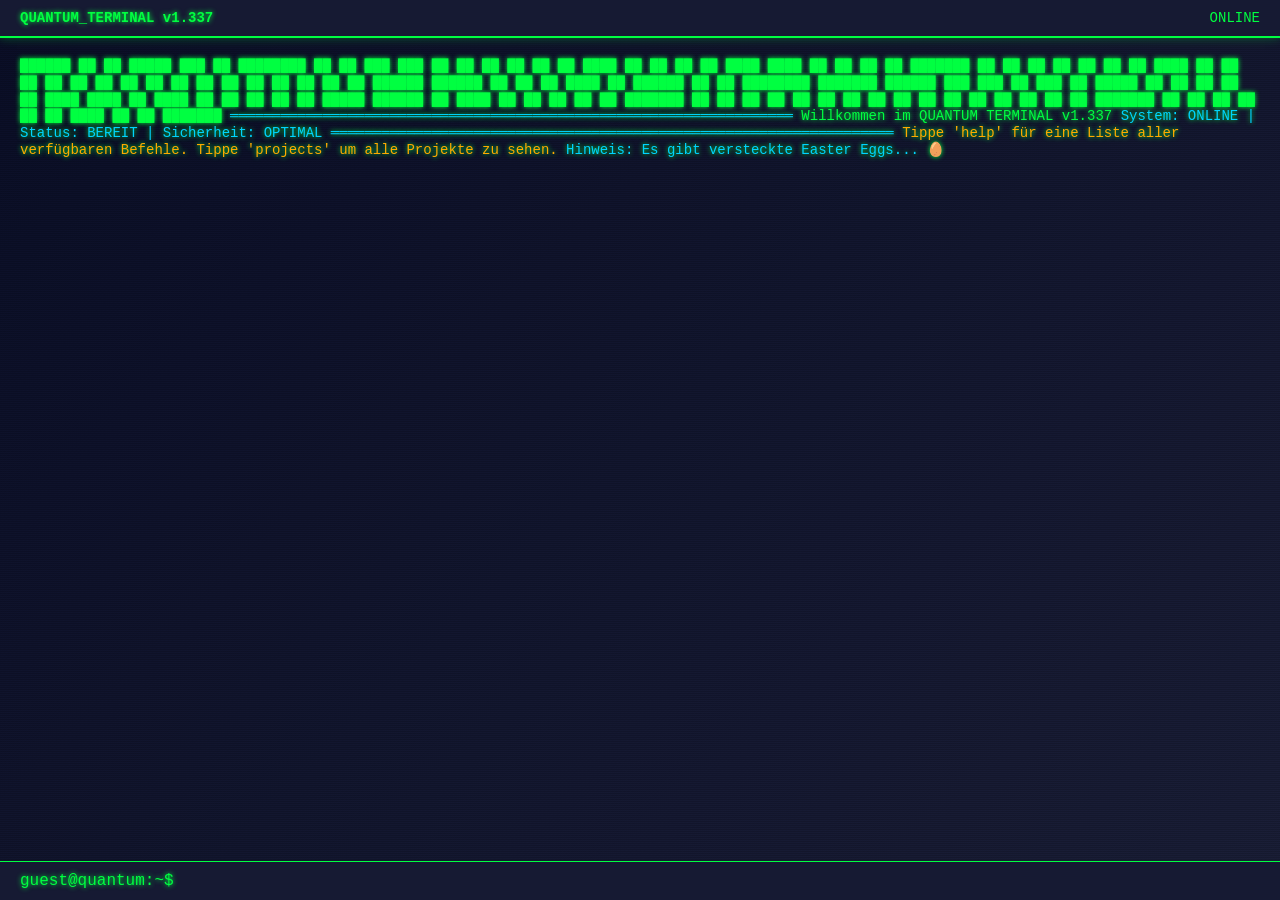
==== index.html @ abb099b8 "Create interactive cyber terminal website with all features Co-authored-by: ProfessorQuantumUniverse" ====
<!DOCTYPE html>
<html lang="de">
<head>
    <meta charset="UTF-8">
    <meta name="viewport" content="width=device-width, initial-scale=1.0">
    <title>QUANTUM_TERMINAL v1.337</title>
    <link rel="stylesheet" href="style.css">
</head>
<body>
    <div id="terminal-container">
        <div id="terminal-header">
            <span class="terminal-title">QUANTUM_TERMINAL v1.337</span>
            <span class="terminal-status">ONLINE</span>
        </div>
        <div id="terminal-output"></div>
        <div id="terminal-input-line">
            <span class="prompt">guest@quantum:~$</span>
            <input type="text" id="terminal-input" autocomplete="off" autofocus>
        </div>
    </div>
    <script src="script.js"></script>
</body>
</html>
---- style.css ----
* {
    margin: 0;
    padding: 0;
    box-sizing: border-box;
}

body {
    background: #0a0e27;
    color: #00ff41;
    font-family: 'Courier New', monospace;
    overflow: hidden;
}

#terminal-container {
    width: 100vw;
    height: 100vh;
    display: flex;
    flex-direction: column;
    background: linear-gradient(135deg, #0a0e27 0%, #1a1e37 100%);
    position: relative;
}

/* Scanline effect */
#terminal-container::before {
    content: '';
    position: absolute;
    top: 0;
    left: 0;
    width: 100%;
    height: 100%;
    background: repeating-linear-gradient(
        0deg,
        rgba(0, 0, 0, 0.15),
        rgba(0, 0, 0, 0.15) 1px,
        transparent 1px,
        transparent 2px
    );
    pointer-events: none;
    z-index: 1;
}

/* CRT flicker effect */
@keyframes flicker {
    0% { opacity: 0.98; }
    5% { opacity: 0.95; }
    10% { opacity: 0.98; }
    15% { opacity: 0.97; }
    20% { opacity: 0.98; }
    100% { opacity: 0.98; }
}

#terminal-container {
    animation: flicker 0.15s infinite;
}

#terminal-header {
    background: #161a33;
    padding: 10px 20px;
    border-bottom: 2px solid #00ff41;
    display: flex;
    justify-content: space-between;
    align-items: center;
    font-size: 14px;
    box-shadow: 0 0 10px rgba(0, 255, 65, 0.3);
    z-index: 2;
}

.terminal-title {
    font-weight: bold;
    text-shadow: 0 0 5px #00ff41;
}

.terminal-status {
    color: #00ff41;
    animation: pulse 2s infinite;
}

@keyframes pulse {
    0%, 100% { opacity: 1; }
    50% { opacity: 0.5; }
}

#terminal-output {
    flex: 1;
    overflow-y: auto;
    padding: 20px;
    font-size: 14px;
    line-height: 1.6;
    z-index: 2;
}

#terminal-output::-webkit-scrollbar {
    width: 8px;
}

#terminal-output::-webkit-scrollbar-track {
    background: #0a0e27;
}

#terminal-output::-webkit-scrollbar-thumb {
    background: #00ff41;
    border-radius: 4px;
}

#terminal-input-line {
    display: flex;
    align-items: center;
    padding: 10px 20px;
    background: #161a33;
    border-top: 1px solid #00ff41;
    z-index: 2;
}

.prompt {
    color: #00ff41;
    margin-right: 10px;
    text-shadow: 0 0 5px #00ff41;
    flex-shrink: 0;
}

#terminal-input {
    flex: 1;
    background: transparent;
    border: none;
    color: #00ff41;
    font-family: 'Courier New', monospace;
    font-size: 14px;
    outline: none;
    caret-color: #00ff41;
}

/* Output styling */
.output-line {
    margin-bottom: 5px;
}

.command-line {
    color: #00ff41;
    margin-bottom: 10px;
}

.command-line .prompt {
    margin-right: 5px;
}

.error {
    color: #ff0051;
    text-shadow: 0 0 5px #ff0051;
}

.success {
    color: #00ff41;
}

.info {
    color: #00d4ff;
}

.warning {
    color: #ffaa00;
}

.highlight {
    color: #ff00ff;
    font-weight: bold;
}

.project-item {
    margin: 10px 0;
    padding: 10px;
    border-left: 3px solid #00ff41;
    background: rgba(0, 255, 65, 0.05);
    cursor: pointer;
    transition: all 0.3s;
}

.project-item:hover {
    background: rgba(0, 255, 65, 0.15);
    border-left-color: #00d4ff;
    transform: translateX(5px);
}

.project-title {
    color: #00ff41;
    font-weight: bold;
    text-shadow: 0 0 3px #00ff41;
}

.project-description {
    color: #00d4ff;
    margin: 5px 0;
    font-size: 12px;
}

.project-category {
    color: #ffaa00;
    font-size: 11px;
}

.ascii-art {
    color: #00ff41;
    line-height: 1.2;
    text-shadow: 0 0 5px #00ff41;
}

/* Category display */
.category-header {
    color: #ff00ff;
    font-size: 16px;
    font-weight: bold;
    margin: 20px 0 10px 0;
    text-shadow: 0 0 5px #ff00ff;
    border-bottom: 1px solid #ff00ff;
    padding-bottom: 5px;
}

/* Command help styling */
.help-command {
    color: #00ff41;
    margin: 5px 0;
}

.help-description {
    color: #00d4ff;
    margin-left: 20px;
    font-size: 12px;
}

/* Glitch effect for special text */
@keyframes glitch {
    0% { text-shadow: 0 0 5px #00ff41; }
    25% { text-shadow: -2px 0 5px #ff0051, 2px 0 5px #00d4ff; }
    50% { text-shadow: 0 0 5px #00ff41; }
    75% { text-shadow: 2px 0 5px #ff0051, -2px 0 5px #00d4ff; }
    100% { text-shadow: 0 0 5px #00ff41; }
}

.glitch {
    animation: glitch 0.3s infinite;
}

/* Easter egg styling */
.easter-egg {
    color: #ff00ff;
    text-shadow: 0 0 10px #ff00ff;
    font-weight: bold;
}

/* Link styling */
a {
    color: #00d4ff;
    text-decoration: none;
    text-shadow: 0 0 3px #00d4ff;
}

a:hover {
    color: #00ff41;
    text-shadow: 0 0 5px #00ff41;
}
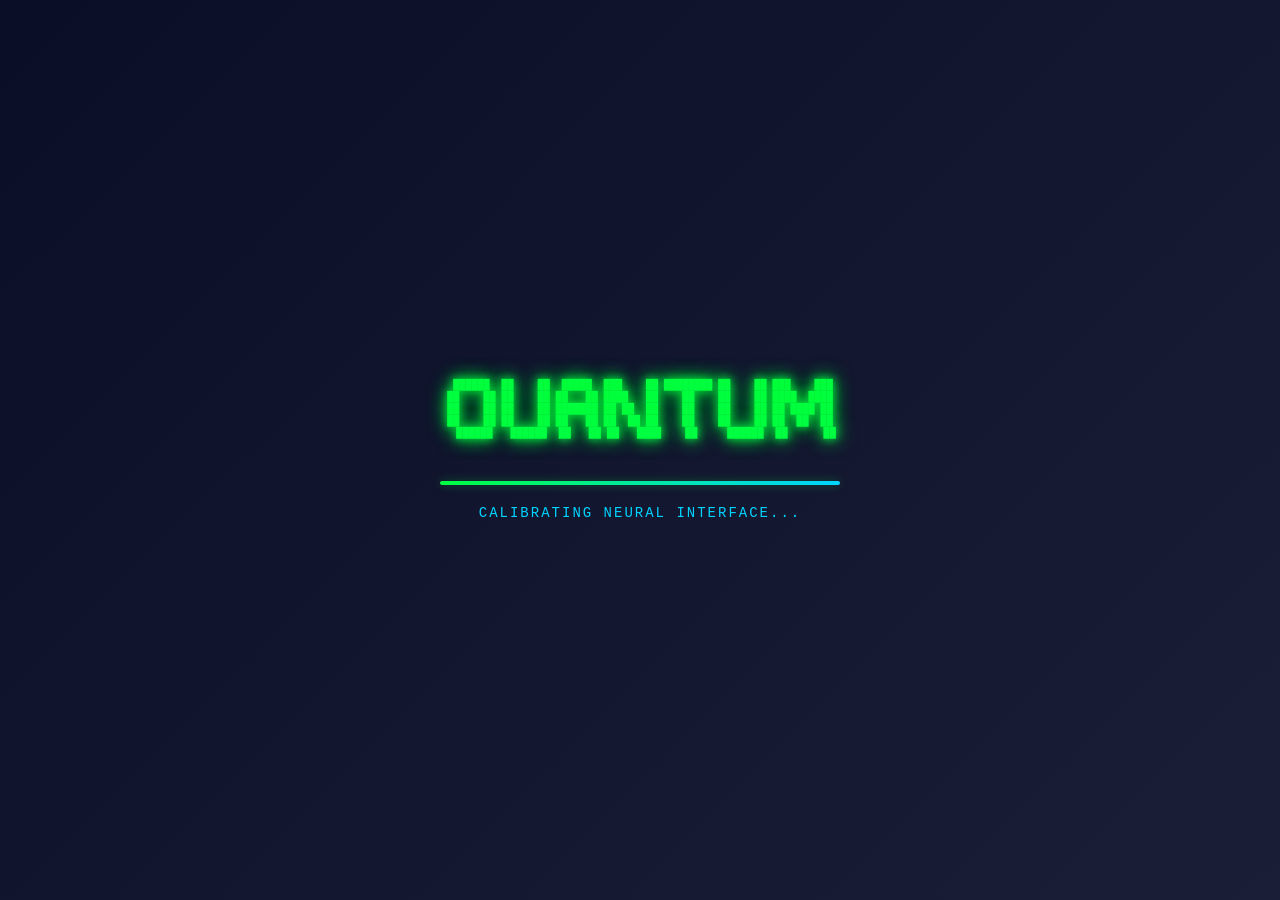
==== commit 4362f0d7: "Add enhanced design, boot sequence, sounds, and JSON-based project management Co-authored-by: Profes" ====
--- a/index.html
+++ b/index.html
@@ -7,6 +7,26 @@
     <link rel="stylesheet" href="style.css">
 </head>
 <body>
+    <!-- Boot Screen -->
+    <div id="boot-screen">
+        <div class="boot-content">
+            <div class="boot-logo">
+                <pre class="boot-ascii">
+  ██████  ██    ██  █████  ███    ██ ████████ ██    ██ ███    ███ 
+ ██    ██ ██    ██ ██   ██ ████   ██    ██    ██    ██ ████  ████ 
+ ██    ██ ██    ██ ███████ ██ ██  ██    ██    ██    ██ ██ ████ ██ 
+ ██    ██ ██    ██ ██   ██ ██  ██ ██    ██    ██    ██ ██  ██  ██ 
+  ██████   ██████  ██   ██ ██   ████    ██     ██████  ██      ██
+                </pre>
+            </div>
+            <div class="boot-progress">
+                <div class="boot-bar"></div>
+            </div>
+            <div id="boot-text" class="boot-text">INITIALIZING SYSTEM...</div>
+        </div>
+    </div>
+
+    <!-- Main Terminal -->
     <div id="terminal-container">
         <div id="terminal-header">
             <span class="terminal-title">QUANTUM_TERMINAL v1.337</span>
--- a/style.css
+++ b/style.css
@@ -9,6 +9,109 @@
     color: #00ff41;
     font-family: 'Courier New', monospace;
     overflow: hidden;
+}
+
+/* Boot Screen Styles */
+#boot-screen {
+    position: fixed;
+    top: 0;
+    left: 0;
+    width: 100vw;
+    height: 100vh;
+    background: linear-gradient(135deg, #0a0e27 0%, #1a1e37 100%);
+    display: flex;
+    align-items: center;
+    justify-content: center;
+    z-index: 9999;
+    animation: scanlinesBoot 8s linear infinite;
+}
+
+#boot-screen.fade-out {
+    animation: fadeOut 0.8s ease-out forwards;
+}
+
+@keyframes fadeOut {
+    to {
+        opacity: 0;
+        visibility: hidden;
+    }
+}
+
+.boot-content {
+    text-align: center;
+    padding: 40px;
+}
+
+.boot-logo {
+    margin-bottom: 30px;
+}
+
+.boot-ascii {
+    color: #00ff41;
+    font-size: 10px;
+    line-height: 1.2;
+    text-shadow: 0 0 10px #00ff41, 0 0 20px #00ff41;
+    animation: glow 2s ease-in-out infinite;
+}
+
+@keyframes glow {
+    0%, 100% {
+        text-shadow: 0 0 10px #00ff41, 0 0 20px #00ff41;
+    }
+    50% {
+        text-shadow: 0 0 20px #00ff41, 0 0 30px #00ff41, 0 0 40px #00ff41;
+    }
+}
+
+.boot-progress {
+    width: 400px;
+    height: 4px;
+    background: rgba(0, 255, 65, 0.1);
+    border-radius: 2px;
+    overflow: hidden;
+    margin: 0 auto 20px;
+    box-shadow: 0 0 10px rgba(0, 255, 65, 0.3);
+}
+
+.boot-bar {
+    height: 100%;
+    background: linear-gradient(90deg, #00ff41, #00d4ff);
+    animation: loading 2.5s ease-in-out infinite;
+    box-shadow: 0 0 10px #00ff41;
+}
+
+@keyframes loading {
+    0% {
+        width: 0%;
+    }
+    100% {
+        width: 100%;
+    }
+}
+
+.boot-text {
+    color: #00d4ff;
+    font-size: 14px;
+    letter-spacing: 2px;
+    animation: blink 1s step-end infinite;
+}
+
+@keyframes blink {
+    0%, 50% {
+        opacity: 1;
+    }
+    51%, 100% {
+        opacity: 0.5;
+    }
+}
+
+@keyframes scanlinesBoot {
+    0% {
+        background-position: 0 0;
+    }
+    100% {
+        background-position: 0 100%;
+    }
 }
 
 #terminal-container {
@@ -16,11 +119,12 @@
     height: 100vh;
     display: flex;
     flex-direction: column;
-    background: linear-gradient(135deg, #0a0e27 0%, #1a1e37 100%);
-    position: relative;
-}
-
-/* Scanline effect */
+    background: linear-gradient(135deg, #0a0e27 0%, #1a1e37 50%, #0a0e27 100%);
+    position: relative;
+    animation: flicker 0.15s infinite;
+}
+
+/* Enhanced scanline effect */
 #terminal-container::before {
     content: '';
     position: absolute;
@@ -37,6 +141,29 @@
     );
     pointer-events: none;
     z-index: 1;
+    animation: scanlines 8s linear infinite;
+}
+
+@keyframes scanlines {
+    0% {
+        transform: translateY(0);
+    }
+    100% {
+        transform: translateY(10px);
+    }
+}
+
+/* CRT glow effect */
+#terminal-container::after {
+    content: '';
+    position: absolute;
+    top: 0;
+    left: 0;
+    width: 100%;
+    height: 100%;
+    background: radial-gradient(ellipse at center, transparent 0%, rgba(0, 255, 65, 0.03) 100%);
+    pointer-events: none;
+    z-index: 1;
 }
 
 /* CRT flicker effect */
@@ -49,35 +176,62 @@
     100% { opacity: 0.98; }
 }
 
-#terminal-container {
-    animation: flicker 0.15s infinite;
-}
-
 #terminal-header {
-    background: #161a33;
-    padding: 10px 20px;
+    background: linear-gradient(135deg, #161a33 0%, #1e2347 100%);
+    padding: 12px 20px;
     border-bottom: 2px solid #00ff41;
     display: flex;
     justify-content: space-between;
     align-items: center;
     font-size: 14px;
-    box-shadow: 0 0 10px rgba(0, 255, 65, 0.3);
+    box-shadow: 0 0 20px rgba(0, 255, 65, 0.4), 0 4px 10px rgba(0, 0, 0, 0.5);
     z-index: 2;
+    position: relative;
+}
+
+#terminal-header::before {
+    content: '';
+    position: absolute;
+    top: 0;
+    left: 0;
+    width: 100%;
+    height: 100%;
+    background: linear-gradient(90deg, transparent, rgba(0, 255, 65, 0.1), transparent);
+    animation: shine 3s ease-in-out infinite;
+}
+
+@keyframes shine {
+    0% {
+        transform: translateX(-100%);
+    }
+    100% {
+        transform: translateX(100%);
+    }
 }
 
 .terminal-title {
     font-weight: bold;
-    text-shadow: 0 0 5px #00ff41;
+    text-shadow: 0 0 10px #00ff41, 0 0 20px #00ff41;
+    position: relative;
+    z-index: 1;
 }
 
 .terminal-status {
     color: #00ff41;
     animation: pulse 2s infinite;
+    position: relative;
+    z-index: 1;
 }
 
 @keyframes pulse {
-    0%, 100% { opacity: 1; }
-    50% { opacity: 0.5; }
+    0%, 100% { 
+        opacity: 1;
+        text-shadow: 0 0 5px #00ff41;
+    }
+    50% { 
+        opacity: 0.6;
+        text-shadow: 0 0 15px #00ff41;
+    }
 }
 
 #terminal-output {
@@ -167,34 +321,58 @@
 
 .project-item {
     margin: 10px 0;
-    padding: 10px;
+    padding: 12px 15px;
     border-left: 3px solid #00ff41;
-    background: rgba(0, 255, 65, 0.05);
+    background: linear-gradient(90deg, rgba(0, 255, 65, 0.08), rgba(0, 255, 65, 0.02));
     cursor: pointer;
-    transition: all 0.3s;
+    transition: all 0.3s ease;
+    position: relative;
+    overflow: hidden;
+}
+
+.project-item::before {
+    content: '';
+    position: absolute;
+    top: 0;
+    left: -100%;
+    width: 100%;
+    height: 100%;
+    background: linear-gradient(90deg, transparent, rgba(0, 255, 65, 0.2), transparent);
+    transition: left 0.5s ease;
 }
 
 .project-item:hover {
-    background: rgba(0, 255, 65, 0.15);
+    background: linear-gradient(90deg, rgba(0, 255, 65, 0.15), rgba(0, 212, 255, 0.08));
     border-left-color: #00d4ff;
-    transform: translateX(5px);
+    transform: translateX(8px);
+    box-shadow: 0 0 20px rgba(0, 255, 65, 0.3);
+}
+
+.project-item:hover::before {
+    left: 100%;
 }
 
 .project-title {
     color: #00ff41;
     font-weight: bold;
-    text-shadow: 0 0 3px #00ff41;
+    text-shadow: 0 0 5px #00ff41;
+    position: relative;
+    z-index: 1;
 }
 
 .project-description {
     color: #00d4ff;
     margin: 5px 0;
     font-size: 12px;
+    position: relative;
+    z-index: 1;
 }
 
 .project-category {
     color: #ffaa00;
     font-size: 11px;
+    position: relative;
+    z-index: 1;
 }
 
 .ascii-art {
@@ -209,9 +387,19 @@
     font-size: 16px;
     font-weight: bold;
     margin: 20px 0 10px 0;
-    text-shadow: 0 0 5px #ff00ff;
-    border-bottom: 1px solid #ff00ff;
+    text-shadow: 0 0 10px #ff00ff, 0 0 20px #ff00ff;
+    border-bottom: 2px solid #ff00ff;
     padding-bottom: 5px;
+    animation: headerGlow 3s ease-in-out infinite;
+}
+
+@keyframes headerGlow {
+    0%, 100% {
+        text-shadow: 0 0 10px #ff00ff, 0 0 20px #ff00ff;
+    }
+    50% {
+        text-shadow: 0 0 15px #ff00ff, 0 0 30px #ff00ff, 0 0 40px #ff00ff;
+    }
 }
 
 /* Command help styling */
@@ -228,32 +416,102 @@
 
 /* Glitch effect for special text */
 @keyframes glitch {
-    0% { text-shadow: 0 0 5px #00ff41; }
-    25% { text-shadow: -2px 0 5px #ff0051, 2px 0 5px #00d4ff; }
-    50% { text-shadow: 0 0 5px #00ff41; }
-    75% { text-shadow: 2px 0 5px #ff0051, -2px 0 5px #00d4ff; }
-    100% { text-shadow: 0 0 5px #00ff41; }
+    0% { 
+        text-shadow: 0 0 5px #00ff41; 
+        transform: translate(0);
+    }
+    20% { 
+        text-shadow: -2px 0 5px #ff0051, 2px 0 5px #00d4ff; 
+        transform: translate(-2px, 1px);
+    }
+    40% { 
+        text-shadow: 0 0 5px #00ff41; 
+        transform: translate(0);
+    }
+    60% { 
+        text-shadow: 2px 0 5px #ff0051, -2px 0 5px #00d4ff; 
+        transform: translate(2px, -1px);
+    }
+    80% { 
+        text-shadow: 0 0 5px #00ff41; 
+        transform: translate(0);
+    }
+    100% { 
+        text-shadow: 0 0 5px #00ff41; 
+        transform: translate(0);
+    }
 }
 
 .glitch {
-    animation: glitch 0.3s infinite;
+    animation: glitch 0.5s infinite;
+    display: inline-block;
 }
 
 /* Easter egg styling */
 .easter-egg {
     color: #ff00ff;
-    text-shadow: 0 0 10px #ff00ff;
+    text-shadow: 0 0 10px #ff00ff, 0 0 20px #ff00ff;
     font-weight: bold;
+    animation: easterEggPulse 2s ease-in-out infinite;
+}
+
+@keyframes easterEggPulse {
+    0%, 100% {
+        text-shadow: 0 0 10px #ff00ff, 0 0 20px #ff00ff;
+    }
+    50% {
+        text-shadow: 0 0 20px #ff00ff, 0 0 30px #ff00ff, 0 0 40px #ff00ff;
+    }
 }
 
 /* Link styling */
 a {
     color: #00d4ff;
     text-decoration: none;
-    text-shadow: 0 0 3px #00d4ff;
+    text-shadow: 0 0 5px #00d4ff;
+    transition: all 0.3s ease;
+    position: relative;
+}
+
+a::after {
+    content: '';
+    position: absolute;
+    bottom: -2px;
+    left: 0;
+    width: 0;
+    height: 1px;
+    background: #00d4ff;
+    box-shadow: 0 0 5px #00d4ff;
+    transition: width 0.3s ease;
 }
 
 a:hover {
     color: #00ff41;
-    text-shadow: 0 0 5px #00ff41;
-}
+    text-shadow: 0 0 10px #00ff41, 0 0 20px #00ff41;
+}
+
+a:hover::after {
+    width: 100%;
+    background: #00ff41;
+    box-shadow: 0 0 10px #00ff41;
+}
+
+/* Responsive design improvements */
+@media (max-width: 768px) {
+    .boot-ascii {
+        font-size: 6px;
+    }
+    
+    .boot-progress {
+        width: 80%;
+        max-width: 300px;
+    }
+    
+    #terminal-output {
+        font-size: 12px;
+    }
+    
+    .project-item {
+        padding: 10px;
+    }
+}
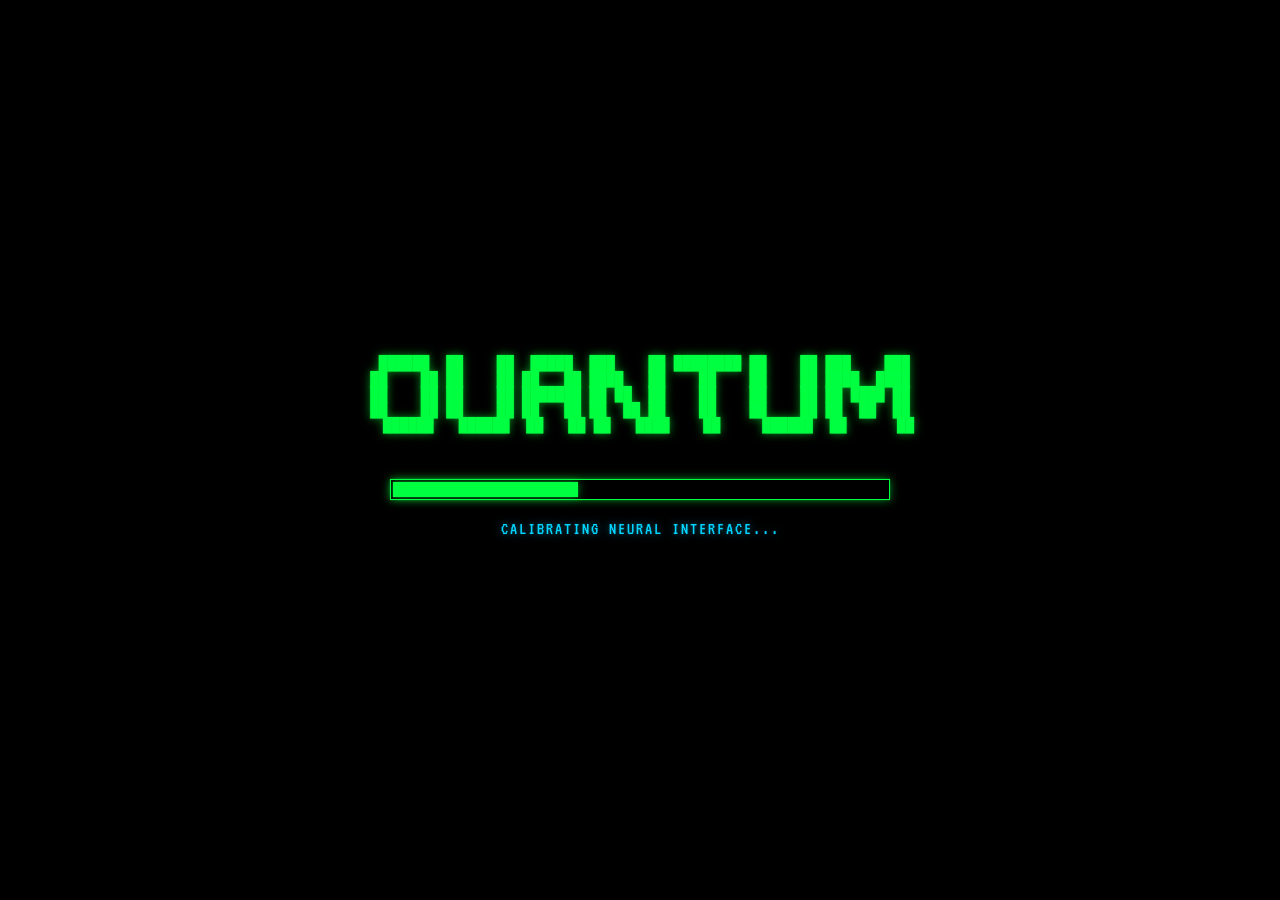
==== commit ec041d61: "feat: Implement Matrix background effect and enhance terminal functionality - Added MatrixEffect cla" ====
--- a/index.html
+++ b/index.html
@@ -7,6 +7,14 @@
     <link rel="stylesheet" href="style.css">
 </head>
 <body>
+    <!-- Matrix Background -->
+    <canvas id="matrix-bg"></canvas>
+
+    <!-- CRT Effects -->
+    <div class="scanlines"></div>
+    <div class="crt-flicker"></div>
+    <div class="screen-glow"></div>
+
     <!-- Boot Screen -->
     <div id="boot-screen">
         <div class="boot-content">
@@ -19,22 +27,22 @@
   ██████   ██████  ██   ██ ██   ████    ██     ██████  ██      ██
                 </pre>
             </div>
-            <div class="boot-progress">
-                <div class="boot-bar"></div>
+            <div class="boot-progress-container">
+                <div class="boot-bar" id="boot-bar"></div>
             </div>
             <div id="boot-text" class="boot-text">INITIALIZING SYSTEM...</div>
         </div>
     </div>
 
     <!-- Main Terminal -->
-    <div id="terminal-container">
-        <div id="terminal-header">
-            <span class="terminal-title">QUANTUM_TERMINAL v1.337</span>
+    <div id="terminal-container" class="terminal-container">
+        <div id="terminal-header" class="terminal-header">
+            <span class="terminal-title" data-text="QUANTUM_TERMINAL v1.337">QUANTUM_TERMINAL v1.337</span>
             <span class="terminal-status">ONLINE</span>
         </div>
         <div id="terminal-output"></div>
         <div id="terminal-input-line">
-            <span class="prompt">guest@quantum:~$</span>
+            <span class="prompt" id="prompt-text">guest@quantum:~$</span>
             <input type="text" id="terminal-input" autocomplete="off" autofocus>
         </div>
     </div>
--- a/style.css
+++ b/style.css
@@ -1,3 +1,21 @@
+@import url('https://fonts.googleapis.com/css2?family=Share+Tech+Mono&family=VT323&display=swap');
+
+:root {
+    --bg-color: #050505;
+    --terminal-bg: #0a0a10;
+    --text-primary: #00ff41;
+    --text-secondary: #00d4ff;
+    --text-alert: #ff0055;
+    --text-warning: #ffbd2e;
+    --text-purple: #bd93f9;
+    --glow-primary: 0 0 10px rgba(0, 255, 65, 0.5), 0 0 2px rgba(0, 255, 65, 0.3);
+    --glow-secondary: 0 0 10px rgba(0, 212, 255, 0.5), 0 0 2px rgba(0, 212, 255, 0.3);
+    --glow-alert: 0 0 10px rgba(255, 0, 85, 0.5);
+    --scanline-color: rgba(0, 0, 0, 0.5);
+    --font-main: 'Share Tech Mono', monospace;
+    --font-retro: 'VT323', monospace;
+}
+
 * {
     margin: 0;
     padding: 0;
@@ -5,10 +23,69 @@
 }
 
 body {
-    background: #0a0e27;
-    color: #00ff41;
-    font-family: 'Courier New', monospace;
+    background: var(--bg-color);
+    color: var(--text-primary);
+    font-family: var(--font-main);
     overflow: hidden;
+    height: 100vh;
+    display: flex;
+    justify-content: center;
+    align-items: center;
+}
+
+/* CRT Overlay Effects */
+.scanlines {
+    position: fixed;
+    top: 0;
+    left: 0;
+    width: 100vw;
+    height: 100vh;
+    background: linear-gradient(
+        to bottom,
+        rgba(255, 255, 255, 0),
+        rgba(255, 255, 255, 0) 50%,
+        rgba(0, 0, 0, 0.6) 50%,
+        rgba(0, 0, 0, 0.6)
+    );
+    background-size: 100% 4px;
+    pointer-events: none;
+    z-index: 9999;
+    animation: scrollScanlines 10s linear infinite;
+}
+
+.crt-flicker {
+    position: fixed;
+    top: 0;
+    left: 0;
+    width: 100vw;
+    height: 100vh;
+    background: rgba(18, 16, 16, 0.1);
+    opacity: 0;
+    z-index: 9998;
+    pointer-events: none;
+    animation: flicker 0.15s infinite;
+}
+
+.screen-glow {
+    position: fixed;
+    top: 0;
+    left: 0;
+    width: 100vw;
+    height: 100vh;
+    background: radial-gradient(circle, rgba(0, 255, 65, 0.03) 0%, rgba(0, 0, 0, 0.8) 100%);
+    pointer-events: none;
+    z-index: 9997;
+}
+
+@keyframes scrollScanlines {
+    0% { background-position: 0 0; }
+    100% { background-position: 0 100%; }
+}
+
+@keyframes flicker {
+    0% { opacity: 0.02; }
+    50% { opacity: 0.05; }
+    100% { opacity: 0.02; }
 }
 
 /* Boot Screen Styles */
@@ -18,28 +95,25 @@
     left: 0;
     width: 100vw;
     height: 100vh;
-    background: linear-gradient(135deg, #0a0e27 0%, #1a1e37 100%);
-    display: flex;
+    background: #000;
+    display: flex;
+    flex-direction: column;
     align-items: center;
     justify-content: center;
-    z-index: 9999;
-    animation: scanlinesBoot 8s linear infinite;
+    z-index: 10000;
+    font-family: var(--font-retro);
 }
 
 #boot-screen.fade-out {
-    animation: fadeOut 0.8s ease-out forwards;
-}
-
-@keyframes fadeOut {
-    to {
-        opacity: 0;
-        visibility: hidden;
-    }
+    opacity: 0;
+    pointer-events: none;
+    transition: opacity 1s ease-out;
 }
 
 .boot-content {
     text-align: center;
-    padding: 40px;
+    width: 80%;
+    max-width: 800px;
 }
 
 .boot-logo {
@@ -47,63 +121,222 @@
 }
 
 .boot-ascii {
-    color: #00ff41;
-    font-size: 10px;
-    line-height: 1.2;
-    text-shadow: 0 0 10px #00ff41, 0 0 20px #00ff41;
-    animation: glow 2s ease-in-out infinite;
-}
-
-@keyframes glow {
-    0%, 100% {
-        text-shadow: 0 0 10px #00ff41, 0 0 20px #00ff41;
-    }
-    50% {
-        text-shadow: 0 0 20px #00ff41, 0 0 30px #00ff41, 0 0 40px #00ff41;
-    }
-}
-
-.boot-progress {
-    width: 400px;
-    height: 4px;
-    background: rgba(0, 255, 65, 0.1);
-    border-radius: 2px;
-    overflow: hidden;
-    margin: 0 auto 20px;
-    box-shadow: 0 0 10px rgba(0, 255, 65, 0.3);
+    color: var(--text-primary);
+    font-size: 14px;
+    line-height: 1.1;
+    text-shadow: var(--glow-primary);
+    white-space: pre;
+}
+
+.boot-progress-container {
+    width: 100%;
+    max-width: 500px;
+    margin: 20px auto;
+    border: 1px solid var(--text-primary);
+    padding: 2px;
+    box-shadow: var(--glow-primary);
 }
 
 .boot-bar {
-    height: 100%;
-    background: linear-gradient(90deg, #00ff41, #00d4ff);
-    animation: loading 2.5s ease-in-out infinite;
-    box-shadow: 0 0 10px #00ff41;
-}
-
-@keyframes loading {
-    0% {
-        width: 0%;
-    }
-    100% {
+    height: 15px;
+    width: 0%;
+    background: var(--text-primary);
+    box-shadow: var(--glow-primary);
+    transition: width 0.2s ease-out;
+}
+
+.boot-text {
+    color: var(--text-secondary);
+    font-size: 18px;
+    letter-spacing: 2px;
+    margin-top: 10px;
+    text-shadow: var(--glow-secondary);
+    min-height: 24px;
+}
+
+/* Main Terminal Container */
+#terminal-container {
+    width: 90%;
+    max-width: 1000px;
+    height: 85vh;
+    background: rgba(5, 5, 10, 0.95);
+    border: 2px solid var(--text-primary);
+    border-radius: 10px;
+    box-shadow: 
+        0 0 30px rgba(0, 255, 65, 0.3), 
+        inset 0 0 30px rgba(0, 255, 65, 0.1),
+        0 0 0 4px rgba(0, 255, 65, 0.1);
+    display: flex;
+    flex-direction: column;
+    position: relative;
+    backdrop-filter: blur(10px);
+    transform: perspective(1000px) rotateX(0.5deg);
+    transition: transform 0.3s ease;
+}
+
+#terminal-header {
+    background: rgba(0, 20, 0, 0.8);
+    padding: 8px 15px;
+    border-bottom: 1px solid var(--text-primary);
+    display: flex;
+    justify-content: space-between;
+    align-items: center;
+    font-size: 14px;
+    letter-spacing: 1px;
+}
+
+.terminal-title {
+    color: var(--text-primary);
+    text-shadow: var(--glow-primary);
+    font-weight: bold;
+}
+
+.terminal-status {
+    color: var(--text-secondary);
+    text-shadow: var(--glow-secondary);
+    animation: pulse 2s infinite;
+}
+
+@keyframes pulse {
+    0%, 100% { opacity: 1; }
+    50% { opacity: 0.5; }
+}
+
+#terminal-output {
+    flex: 1;
+    padding: 20px;
+    overflow-y: auto;
+    font-size: 16px;
+    line-height: 1.5;
+    scrollbar-width: thin;
+    scrollbar-color: var(--text-primary) var(--terminal-bg);
+}
+
+/* Custom Scrollbar */
+#terminal-output::-webkit-scrollbar {
+    width: 8px;
+}
+
+#terminal-output::-webkit-scrollbar-track {
+    background: var(--terminal-bg);
+}
+
+#terminal-output::-webkit-scrollbar-thumb {
+    background: var(--text-primary);
+    border-radius: 4px;
+}
+
+#terminal-input-line {
+    display: flex;
+    padding: 10px 20px;
+    background: rgba(0, 0, 0, 0.3);
+    align-items: center;
+}
+
+.prompt {
+    color: var(--text-purple);
+    text-shadow: 0 0 5px rgba(189, 147, 249, 0.5);
+    margin-right: 10px;
+    white-space: nowrap;
+}
+
+#terminal-input {
+    flex: 1;
+    background: transparent;
+    border: none;
+    color: var(--text-primary);
+    font-family: var(--font-main);
+    font-size: 16px;
+    outline: none;
+    text-shadow: var(--glow-primary);
+    caret-color: var(--text-primary);
+}
+
+/* Output Styling */
+.output-line {
+    margin-bottom: 5px;
+    word-wrap: break-word;
+}
+
+.success { color: var(--text-primary); text-shadow: var(--glow-primary); }
+.error { color: var(--text-alert); text-shadow: var(--glow-alert); }
+.warning { color: var(--text-warning); text-shadow: 0 0 5px rgba(255, 189, 46, 0.5); }
+.info { color: var(--text-secondary); text-shadow: var(--glow-secondary); }
+.highlight { color: #fff; text-shadow: 0 0 5px #fff; }
+
+.category-header {
+    display: block;
+    margin: 15px 0 5px 0;
+    color: var(--text-secondary);
+    border-bottom: 1px dashed var(--text-secondary);
+    padding-bottom: 2px;
+    font-weight: bold;
+}
+
+/* Glitch Effect */
+.glitch {
+    position: relative;
+    animation: glitch-skew 1s cubic-bezier(0.25, 0.46, 0.45, 0.94) both infinite;
+}
+
+@keyframes glitch-skew {
+    0% { transform: skew(0deg); }
+    20% { transform: skew(-2deg); }
+    40% { transform: skew(2deg); }
+    60% { transform: skew(-1deg); }
+    80% { transform: skew(1deg); }
+    100% { transform: skew(0deg); }
+}
+
+/* File System Styles */
+.ls-output {
+    display: flex;
+    flex-wrap: wrap;
+    gap: 20px;
+    margin: 10px 0;
+}
+
+.ls-dir {
+    color: var(--text-secondary);
+    font-weight: bold;
+    text-shadow: var(--glow-secondary);
+}
+
+.ls-link {
+    color: var(--text-primary);
+    text-decoration: none;
+    cursor: pointer;
+    border-bottom: 1px dotted var(--text-primary);
+}
+
+.ls-file {
+    color: #ccc;
+}
+
+.file-content {
+    white-space: pre-wrap;
+    color: #e0e0e0;
+    padding: 15px;
+    border-left: 2px solid var(--text-primary);
+    background: rgba(0, 255, 65, 0.05);
+    margin: 10px 0;
+    font-family: var(--font-retro);
+}
+
+/* Responsive */
+@media (max-width: 768px) {
+    #terminal-container {
         width: 100%;
-    }
-}
-
-.boot-text {
-    color: #00d4ff;
-    font-size: 14px;
-    letter-spacing: 2px;
-    animation: blink 1s step-end infinite;
-}
-
-@keyframes blink {
-    0%, 50% {
-        opacity: 1;
-    }
-    51%, 100% {
-        opacity: 0.5;
-    }
-}
+        height: 100%;
+        border: none;
+        border-radius: 0;
+    }
+    
+    .boot-ascii {
+        font-size: 8px;
+    }
+}
+
 
 @keyframes scanlinesBoot {
     0% {
@@ -134,8 +367,8 @@
     height: 100%;
     background: repeating-linear-gradient(
         0deg,
-        rgba(0, 0, 0, 0.15),
-        rgba(0, 0, 0, 0.15) 1px,
+        rgba(0, 0, 0, 0.4),
+        rgba(0, 0, 0, 0.4) 1px,
         transparent 1px,
         transparent 2px
     );
@@ -499,7 +732,7 @@
 /* Responsive design improvements */
 @media (max-width: 768px) {
     .boot-ascii {
-        font-size: 6px;
+        font-size: 8px;
     }
     
     .boot-progress {
@@ -515,3 +748,125 @@
         padding: 10px;
     }
 }
+
+/* Further accessibility improvements for very small screens */
+@media (max-width: 480px) {
+    .boot-ascii {
+        font-size: 7px;
+    }
+}
+/* File System Styles */
+.ls-output {
+    margin-top: 5px;
+    margin-bottom: 5px;
+}
+
+.ls-dir {
+    color: #00d4ff;
+    font-weight: bold;
+    text-shadow: 0 0 5px #00d4ff;
+}
+
+.ls-link {
+    color: #00ff41;
+    text-decoration: underline;
+    cursor: pointer;
+}
+
+.ls-file {
+    color: #cccccc;
+}
+
+.file-content {
+    white-space: pre-wrap;
+    color: #e0e0e0;
+    padding: 10px;
+    border-left: 2px solid #00ff41;
+    background: rgba(0, 255, 65, 0.05);
+    margin: 10px 0;
+}
+/* Matrix Background */
+#matrix-bg {
+    position: fixed;
+    top: 0;
+    left: 0;
+    width: 100vw;
+    height: 100vh;
+    z-index: -1;
+    opacity: 0.15; /* Subtle background */
+}
+
+/* CRT Monitor Container */
+#terminal-container {
+    width: 90%;
+    max-width: 1000px;
+    height: 85vh;
+    background: rgba(5, 5, 10, 0.95);
+    border: 2px solid var(--text-primary);
+    border-radius: 10px;
+    box-shadow: 
+        0 0 30px rgba(0, 255, 65, 0.3), 
+        inset 0 0 30px rgba(0, 255, 65, 0.1),
+        0 0 0 4px rgba(0, 255, 65, 0.1);
+    display: flex;
+    flex-direction: column;
+    position: relative;
+    overflow: hidden;
+    z-index: 10;
+    backdrop-filter: blur(10px);
+    transform: perspective(1000px) rotateX(0.5deg);
+    transition: transform 0.3s ease;
+}
+
+/* Float animation removed */
+
+/* Terminal Header Buttons Removed */
+
+/* Glitch Effect */
+.glitch {
+    position: relative;
+    font-weight: bold;
+}
+
+.glitch::before, .glitch::after {
+    content: attr(data-text);
+    position: absolute;
+    top: 0;
+    left: 0;
+    width: 100%;
+    height: 100%;
+    background: var(--terminal-bg);
+}
+
+.glitch::before {
+    left: 2px;
+    text-shadow: -2px 0 var(--text-alert);
+    clip: rect(24px, 550px, 90px, 0);
+    animation: glitch-anim-1 2s infinite linear alternate-reverse;
+}
+
+.glitch::after {
+    left: -2px;
+    text-shadow: -2px 0 var(--text-secondary);
+    clip: rect(85px, 550px, 140px, 0);
+    animation: glitch-anim-2 2s infinite linear alternate-reverse;
+}
+
+@keyframes glitch-anim-1 {
+    0% { clip: rect(54px, 9999px, 54px, 0); }
+    20% { clip: rect(27px, 9999px, 86px, 0); }
+    40% { clip: rect(14px, 9999px, 75px, 0); }
+    60% { clip: rect(39px, 9999px, 104px, 0); }
+    80% { clip: rect(18px, 9999px, 53px, 0); }
+    100% { clip: rect(73px, 9999px, 112px, 0); }
+}
+
+@keyframes glitch-anim-2 {
+    0% { clip: rect(35px, 9999px, 89px, 0); }
+    20% { clip: rect(56px, 9999px, 103px, 0); }
+    40% { clip: rect(22px, 9999px, 64px, 0); }
+    60% { clip: rect(88px, 9999px, 120px, 0); }
+    80% { clip: rect(13px, 9999px, 32px, 0); }
+    100% { clip: rect(42px, 9999px, 99px, 0); }
+}
+
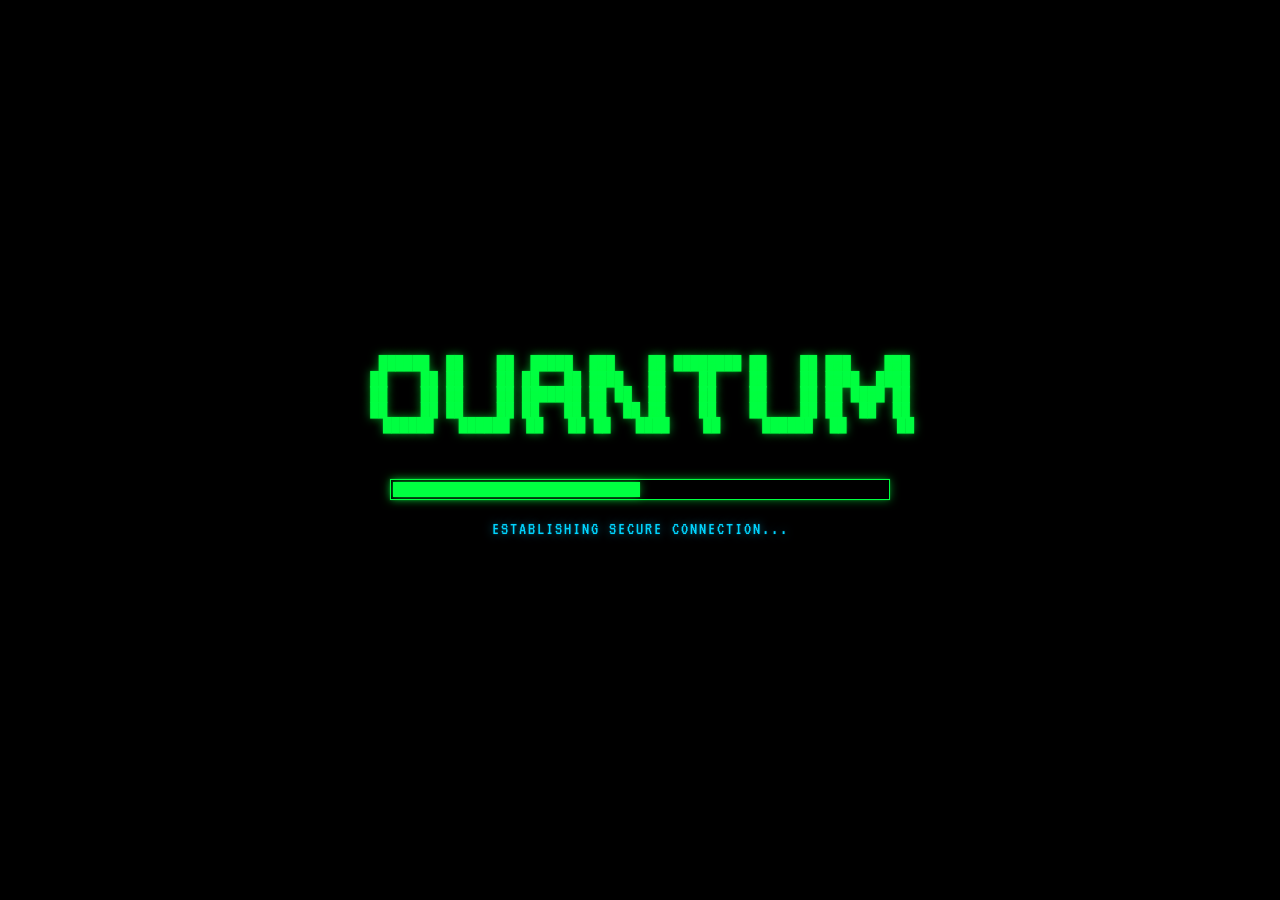
==== commit 3deed73e: "Add welcome popup explaining the index system for web projects Co-authored-by: ProfessorQuantumUnive" ====
--- a/index.html
+++ b/index.html
@@ -14,6 +14,22 @@
     <div class="scanlines"></div>
     <div class="crt-flicker"></div>
     <div class="screen-glow"></div>
+
+    <!-- Welcome Popup -->
+    <div id="welcome-popup" class="welcome-popup hidden">
+        <div class="welcome-content">
+            <div class="welcome-header">
+                <span class="welcome-icon">🌌</span>
+                <h2>Welcome to QUANTUM TERMINAL</h2>
+            </div>
+            <div class="welcome-body">
+                <p>This is an <span class="highlight-text">Index System</span> for exploring all my web projects and experiments.</p>
+                <p>Navigate through my collection of websites, tools, games, and experiments using terminal commands.</p>
+                <p class="welcome-tip">💡 Type <code>help</code> to see available commands or <code>projects</code> to browse all projects.</p>
+            </div>
+            <button id="welcome-close-btn" class="welcome-close-btn">ENTER TERMINAL</button>
+        </div>
+    </div>
 
     <!-- Boot Screen -->
     <div id="boot-screen">
--- a/style.css
+++ b/style.css
@@ -870,3 +870,135 @@
     100% { clip: rect(42px, 9999px, 99px, 0); }
 }
 
+/* Welcome Popup Styles */
+.welcome-popup {
+    position: fixed;
+    top: 0;
+    left: 0;
+    width: 100vw;
+    height: 100vh;
+    background: rgba(0, 0, 0, 0.9);
+    display: flex;
+    justify-content: center;
+    align-items: center;
+    z-index: 10001;
+    backdrop-filter: blur(5px);
+    animation: fadeIn 0.5s ease-out;
+}
+
+.welcome-popup.hidden {
+    display: none;
+}
+
+@keyframes fadeIn {
+    from { opacity: 0; }
+    to { opacity: 1; }
+}
+
+.welcome-content {
+    background: linear-gradient(135deg, #0a0e27 0%, #1a1e37 50%, #0a0e27 100%);
+    border: 2px solid var(--text-primary);
+    border-radius: 15px;
+    padding: 40px;
+    max-width: 500px;
+    width: 90%;
+    box-shadow: 
+        0 0 40px rgba(0, 255, 65, 0.4),
+        inset 0 0 20px rgba(0, 255, 65, 0.1);
+    text-align: center;
+    animation: slideIn 0.5s ease-out;
+}
+
+@keyframes slideIn {
+    from { 
+        transform: translateY(-30px);
+        opacity: 0;
+    }
+    to { 
+        transform: translateY(0);
+        opacity: 1;
+    }
+}
+
+.welcome-header {
+    margin-bottom: 25px;
+}
+
+.welcome-icon {
+    font-size: 48px;
+    display: block;
+    margin-bottom: 15px;
+    animation: float 3s ease-in-out infinite;
+}
+
+@keyframes float {
+    0%, 100% { transform: translateY(0); }
+    50% { transform: translateY(-10px); }
+}
+
+.welcome-header h2 {
+    color: var(--text-primary);
+    font-family: var(--font-main);
+    font-size: 24px;
+    text-shadow: 0 0 15px rgba(0, 255, 65, 0.7);
+    margin: 0;
+    letter-spacing: 2px;
+}
+
+.welcome-body {
+    color: #ccc;
+    font-size: 14px;
+    line-height: 1.8;
+    margin-bottom: 30px;
+}
+
+.welcome-body p {
+    margin: 15px 0;
+}
+
+.welcome-body .highlight-text {
+    color: var(--text-secondary);
+    font-weight: bold;
+    text-shadow: 0 0 10px rgba(0, 212, 255, 0.5);
+}
+
+.welcome-body code {
+    background: rgba(0, 255, 65, 0.15);
+    color: var(--text-primary);
+    padding: 3px 8px;
+    border-radius: 4px;
+    font-family: var(--font-main);
+    border: 1px solid rgba(0, 255, 65, 0.3);
+}
+
+.welcome-tip {
+    color: var(--text-warning);
+    font-size: 13px;
+    margin-top: 20px !important;
+}
+
+.welcome-close-btn {
+    background: linear-gradient(135deg, rgba(0, 255, 65, 0.2), rgba(0, 255, 65, 0.1));
+    border: 2px solid var(--text-primary);
+    color: var(--text-primary);
+    padding: 15px 40px;
+    font-family: var(--font-main);
+    font-size: 16px;
+    letter-spacing: 3px;
+    cursor: pointer;
+    border-radius: 8px;
+    transition: all 0.3s ease;
+    text-shadow: 0 0 5px rgba(0, 255, 65, 0.5);
+    box-shadow: 0 0 15px rgba(0, 255, 65, 0.3);
+}
+
+.welcome-close-btn:hover {
+    background: linear-gradient(135deg, rgba(0, 255, 65, 0.4), rgba(0, 255, 65, 0.2));
+    box-shadow: 0 0 25px rgba(0, 255, 65, 0.5);
+    transform: scale(1.05);
+}
+
+.welcome-close-btn:active {
+    transform: scale(0.98);
+}
+
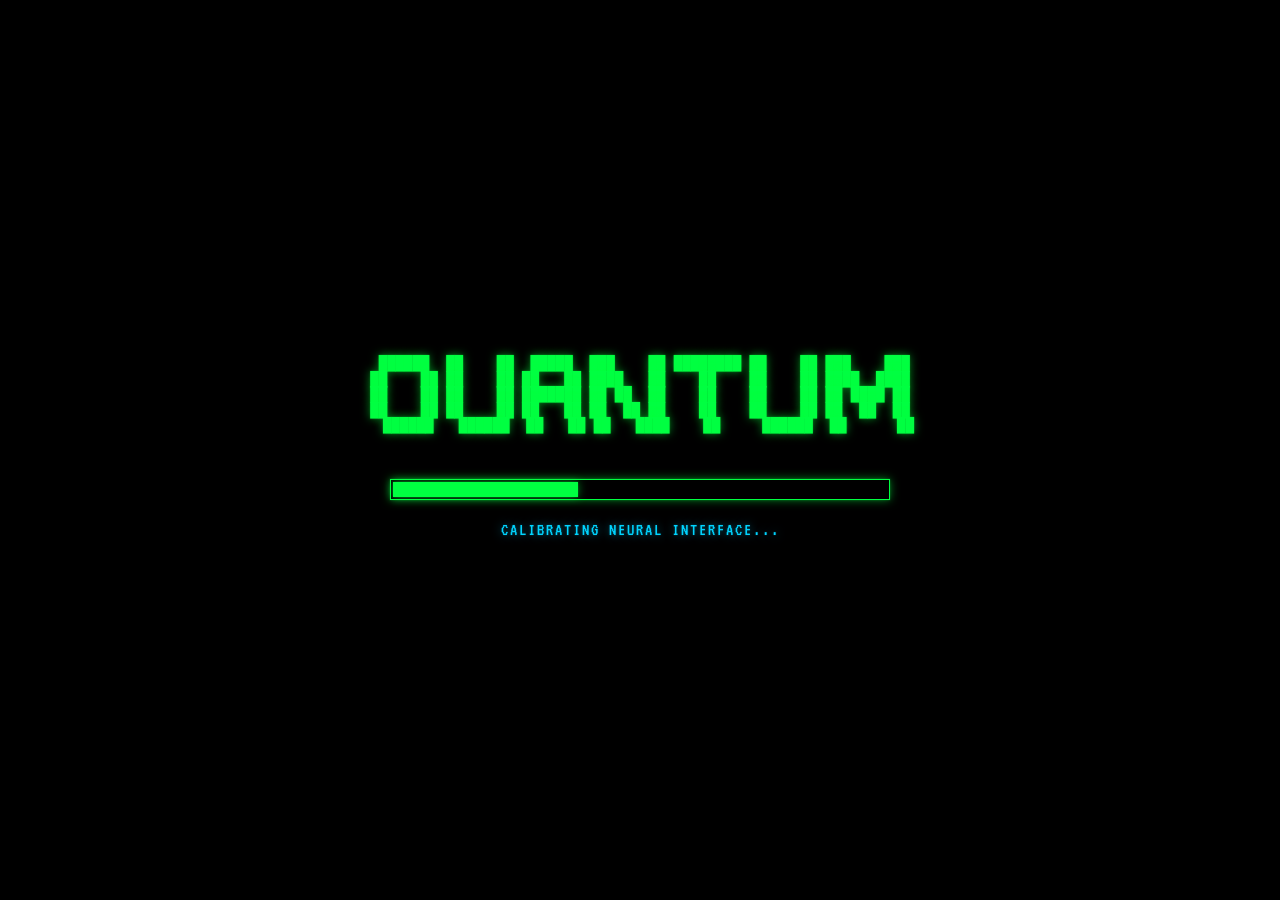
==== commit eb0754b6: "Remove screen glow effect from index.html Removed the screen glow effect from the CRT effects sectio" ====
--- a/index.html
+++ b/index.html
@@ -13,8 +13,6 @@
     <!-- CRT Effects -->
     <div class="scanlines"></div>
     <div class="crt-flicker"></div>
-    <div class="screen-glow"></div>
-
     <!-- Welcome Popup -->
     <div id="welcome-popup" class="welcome-popup hidden">
         <div class="welcome-content">
--- a/style.css
+++ b/style.css
@@ -1,21 +1,36 @@
 @import url('https://fonts.googleapis.com/css2?family=Share+Tech+Mono&family=VT323&display=swap');
 
+/* ==========================================================================
+   1. CSS Variables & Theme Setup
+   ========================================================================== */
 :root {
+    /* Colors */
     --bg-color: #050505;
     --terminal-bg: #0a0a10;
+    --terminal-bg-gradient-start: #0a0e27;
+    --terminal-bg-gradient-mid: #1a1e37;
+    
+    /* Typography Colors */
     --text-primary: #00ff41;
     --text-secondary: #00d4ff;
-    --text-alert: #ff0055;
-    --text-warning: #ffbd2e;
-    --text-purple: #bd93f9;
+    --text-alert: #ff0051; /* Unified red */
+    --text-warning: #ffaa00; /* Unified orange */
+    --text-purple: #ff00ff;
+    --text-muted: #cccccc;
+
+    /* Glow Effects */
     --glow-primary: 0 0 10px rgba(0, 255, 65, 0.5), 0 0 2px rgba(0, 255, 65, 0.3);
     --glow-secondary: 0 0 10px rgba(0, 212, 255, 0.5), 0 0 2px rgba(0, 212, 255, 0.3);
-    --glow-alert: 0 0 10px rgba(255, 0, 85, 0.5);
-    --scanline-color: rgba(0, 0, 0, 0.5);
-    --font-main: 'Share Tech Mono', monospace;
+    --glow-alert: 0 0 10px rgba(255, 0, 81, 0.5);
+    
+    /* Fonts */
+    --font-main: 'Share Tech Mono', 'Courier New', monospace;
     --font-retro: 'VT323', monospace;
 }
 
+/* ==========================================================================
+   2. Reset & Base Styles
+   ========================================================================== */
 * {
     margin: 0;
     padding: 0;
@@ -33,37 +48,67 @@
     align-items: center;
 }
 
-/* CRT Overlay Effects */
+a {
+    color: var(--text-secondary);
+    text-decoration: none;
+    text-shadow: 0 0 5px var(--text-secondary);
+    transition: all 0.3s ease;
+    position: relative;
+}
+
+a::after {
+    content: '';
+    position: absolute;
+    bottom: -2px;
+    left: 0;
+    width: 0;
+    height: 1px;
+    background: var(--text-secondary);
+    box-shadow: 0 0 5px var(--text-secondary);
+    transition: width 0.3s ease;
+}
+
+a:hover, a:focus-visible {
+    color: var(--text-primary);
+    text-shadow: 0 0 10px var(--text-primary), 0 0 20px var(--text-primary);
+    outline: none;
+}
+
+a:hover::after, a:focus-visible::after {
+    width: 100%;
+    background: var(--text-primary);
+    box-shadow: 0 0 10px var(--text-primary);
+}
+
+/* ==========================================================================
+   3. CRT Overlay & Screen Effects
+   ========================================================================== */
+#matrix-bg {
+    position: fixed;
+    top: 0;
+    left: 0;
+    width: 100vw;
+    height: 100vh;
+    z-index: -1;
+    opacity: 0.15;
+}
+
 .scanlines {
     position: fixed;
     top: 0;
     left: 0;
     width: 100vw;
     height: 100vh;
-    background: linear-gradient(
-        to bottom,
-        rgba(255, 255, 255, 0),
-        rgba(255, 255, 255, 0) 50%,
-        rgba(0, 0, 0, 0.6) 50%,
-        rgba(0, 0, 0, 0.6)
+    background: repeating-linear-gradient(
+        0deg,
+        rgba(0, 0, 0, 0.4),
+        rgba(0, 0, 0, 0.4) 1px,
+        transparent 1px,
+        transparent 2px
     );
-    background-size: 100% 4px;
     pointer-events: none;
     z-index: 9999;
-    animation: scrollScanlines 10s linear infinite;
-}
-
-.crt-flicker {
-    position: fixed;
-    top: 0;
-    left: 0;
-    width: 100vw;
-    height: 100vh;
-    background: rgba(18, 16, 16, 0.1);
-    opacity: 0;
-    z-index: 9998;
-    pointer-events: none;
-    animation: flicker 0.15s infinite;
+    animation: scrollScanlines 8s linear infinite;
 }
 
 .screen-glow {
@@ -77,89 +122,14 @@
     z-index: 9997;
 }
 
-@keyframes scrollScanlines {
-    0% { background-position: 0 0; }
-    100% { background-position: 0 100%; }
-}
-
-@keyframes flicker {
-    0% { opacity: 0.02; }
-    50% { opacity: 0.05; }
-    100% { opacity: 0.02; }
-}
-
-/* Boot Screen Styles */
-#boot-screen {
-    position: fixed;
-    top: 0;
-    left: 0;
-    width: 100vw;
-    height: 100vh;
-    background: #000;
-    display: flex;
-    flex-direction: column;
-    align-items: center;
-    justify-content: center;
-    z-index: 10000;
-    font-family: var(--font-retro);
-}
-
-#boot-screen.fade-out {
-    opacity: 0;
-    pointer-events: none;
-    transition: opacity 1s ease-out;
-}
-
-.boot-content {
-    text-align: center;
-    width: 80%;
-    max-width: 800px;
-}
-
-.boot-logo {
-    margin-bottom: 30px;
-}
-
-.boot-ascii {
-    color: var(--text-primary);
-    font-size: 14px;
-    line-height: 1.1;
-    text-shadow: var(--glow-primary);
-    white-space: pre;
-}
-
-.boot-progress-container {
-    width: 100%;
-    max-width: 500px;
-    margin: 20px auto;
-    border: 1px solid var(--text-primary);
-    padding: 2px;
-    box-shadow: var(--glow-primary);
-}
-
-.boot-bar {
-    height: 15px;
-    width: 0%;
-    background: var(--text-primary);
-    box-shadow: var(--glow-primary);
-    transition: width 0.2s ease-out;
-}
-
-.boot-text {
-    color: var(--text-secondary);
-    font-size: 18px;
-    letter-spacing: 2px;
-    margin-top: 10px;
-    text-shadow: var(--glow-secondary);
-    min-height: 24px;
-}
-
-/* Main Terminal Container */
+/* ==========================================================================
+   4. Layout: Terminal Container
+   ========================================================================== */
 #terminal-container {
     width: 90%;
     max-width: 1000px;
     height: 85vh;
-    background: rgba(5, 5, 10, 0.95);
+    background: linear-gradient(135deg, var(--terminal-bg-gradient-start) 0%, var(--terminal-bg-gradient-mid) 50%, var(--terminal-bg-gradient-start) 100%);
     border: 2px solid var(--text-primary);
     border-radius: 10px;
     box-shadow: 
@@ -169,257 +139,41 @@
     display: flex;
     flex-direction: column;
     position: relative;
+    overflow: hidden;
+    z-index: 10;
     backdrop-filter: blur(10px);
     transform: perspective(1000px) rotateX(0.5deg);
     transition: transform 0.3s ease;
-}
-
+    animation: flicker 0.15s infinite;
+}
+
+/* Inner CRT glow overlay specifically for the container */
+#terminal-container::after {
+    content: '';
+    position: absolute;
+    inset: 0;
+    background: radial-gradient(ellipse at center, transparent 0%, rgba(0, 255, 65, 0.03) 100%);
+    pointer-events: none;
+    z-index: 1;
+}
+
+/* ==========================================================================
+   5. Terminal Components
+   ========================================================================== */
+
+/* --- Header --- */
 #terminal-header {
-    background: rgba(0, 20, 0, 0.8);
-    padding: 8px 15px;
-    border-bottom: 1px solid var(--text-primary);
+    background: linear-gradient(135deg, #161a33 0%, #1e2347 100%);
+    padding: 12px 20px;
+    border-bottom: 2px solid var(--text-primary);
     display: flex;
     justify-content: space-between;
     align-items: center;
-    font-size: 14px;
-    letter-spacing: 1px;
-}
-
-.terminal-title {
-    color: var(--text-primary);
-    text-shadow: var(--glow-primary);
-    font-weight: bold;
-}
-
-.terminal-status {
-    color: var(--text-secondary);
-    text-shadow: var(--glow-secondary);
-    animation: pulse 2s infinite;
-}
-
-@keyframes pulse {
-    0%, 100% { opacity: 1; }
-    50% { opacity: 0.5; }
-}
-
-#terminal-output {
-    flex: 1;
-    padding: 20px;
-    overflow-y: auto;
-    font-size: 16px;
-    line-height: 1.5;
-    scrollbar-width: thin;
-    scrollbar-color: var(--text-primary) var(--terminal-bg);
-}
-
-/* Custom Scrollbar */
-#terminal-output::-webkit-scrollbar {
-    width: 8px;
-}
-
-#terminal-output::-webkit-scrollbar-track {
-    background: var(--terminal-bg);
-}
-
-#terminal-output::-webkit-scrollbar-thumb {
-    background: var(--text-primary);
-    border-radius: 4px;
-}
-
-#terminal-input-line {
-    display: flex;
-    padding: 10px 20px;
-    background: rgba(0, 0, 0, 0.3);
-    align-items: center;
-}
-
-.prompt {
-    color: var(--text-purple);
-    text-shadow: 0 0 5px rgba(189, 147, 249, 0.5);
-    margin-right: 10px;
-    white-space: nowrap;
-}
-
-#terminal-input {
-    flex: 1;
-    background: transparent;
-    border: none;
-    color: var(--text-primary);
-    font-family: var(--font-main);
-    font-size: 16px;
-    outline: none;
-    text-shadow: var(--glow-primary);
-    caret-color: var(--text-primary);
-}
-
-/* Output Styling */
-.output-line {
-    margin-bottom: 5px;
-    word-wrap: break-word;
-}
-
-.success { color: var(--text-primary); text-shadow: var(--glow-primary); }
-.error { color: var(--text-alert); text-shadow: var(--glow-alert); }
-.warning { color: var(--text-warning); text-shadow: 0 0 5px rgba(255, 189, 46, 0.5); }
-.info { color: var(--text-secondary); text-shadow: var(--glow-secondary); }
-.highlight { color: #fff; text-shadow: 0 0 5px #fff; }
-
-.category-header {
-    display: block;
-    margin: 15px 0 5px 0;
-    color: var(--text-secondary);
-    border-bottom: 1px dashed var(--text-secondary);
-    padding-bottom: 2px;
-    font-weight: bold;
-}
-
-/* Glitch Effect */
-.glitch {
-    position: relative;
-    animation: glitch-skew 1s cubic-bezier(0.25, 0.46, 0.45, 0.94) both infinite;
-}
-
-@keyframes glitch-skew {
-    0% { transform: skew(0deg); }
-    20% { transform: skew(-2deg); }
-    40% { transform: skew(2deg); }
-    60% { transform: skew(-1deg); }
-    80% { transform: skew(1deg); }
-    100% { transform: skew(0deg); }
-}
-
-/* File System Styles */
-.ls-output {
-    display: flex;
-    flex-wrap: wrap;
-    gap: 20px;
-    margin: 10px 0;
-}
-
-.ls-dir {
-    color: var(--text-secondary);
-    font-weight: bold;
-    text-shadow: var(--glow-secondary);
-}
-
-.ls-link {
-    color: var(--text-primary);
-    text-decoration: none;
-    cursor: pointer;
-    border-bottom: 1px dotted var(--text-primary);
-}
-
-.ls-file {
-    color: #ccc;
-}
-
-.file-content {
-    white-space: pre-wrap;
-    color: #e0e0e0;
-    padding: 15px;
-    border-left: 2px solid var(--text-primary);
-    background: rgba(0, 255, 65, 0.05);
-    margin: 10px 0;
-    font-family: var(--font-retro);
-}
-
-/* Responsive */
-@media (max-width: 768px) {
-    #terminal-container {
-        width: 100%;
-        height: 100%;
-        border: none;
-        border-radius: 0;
-    }
-    
-    .boot-ascii {
-        font-size: 8px;
-    }
-}
-
-
-@keyframes scanlinesBoot {
-    0% {
-        background-position: 0 0;
-    }
-    100% {
-        background-position: 0 100%;
-    }
-}
-
-#terminal-container {
-    width: 100vw;
-    height: 100vh;
-    display: flex;
-    flex-direction: column;
-    background: linear-gradient(135deg, #0a0e27 0%, #1a1e37 50%, #0a0e27 100%);
-    position: relative;
-    animation: flicker 0.15s infinite;
-}
-
-/* Enhanced scanline effect */
-#terminal-container::before {
-    content: '';
-    position: absolute;
-    top: 0;
-    left: 0;
-    width: 100%;
-    height: 100%;
-    background: repeating-linear-gradient(
-        0deg,
-        rgba(0, 0, 0, 0.4),
-        rgba(0, 0, 0, 0.4) 1px,
-        transparent 1px,
-        transparent 2px
-    );
-    pointer-events: none;
-    z-index: 1;
-    animation: scanlines 8s linear infinite;
-}
-
-@keyframes scanlines {
-    0% {
-        transform: translateY(0);
-    }
-    100% {
-        transform: translateY(10px);
-    }
-}
-
-/* CRT glow effect */
-#terminal-container::after {
-    content: '';
-    position: absolute;
-    top: 0;
-    left: 0;
-    width: 100%;
-    height: 100%;
-    background: radial-gradient(ellipse at center, transparent 0%, rgba(0, 255, 65, 0.03) 100%);
-    pointer-events: none;
-    z-index: 1;
-}
-
-/* CRT flicker effect */
-@keyframes flicker {
-    0% { opacity: 0.98; }
-    5% { opacity: 0.95; }
-    10% { opacity: 0.98; }
-    15% { opacity: 0.97; }
-    20% { opacity: 0.98; }
-    100% { opacity: 0.98; }
-}
-
-#terminal-header {
-    background: linear-gradient(135deg, #161a33 0%, #1e2347 100%);
-    padding: 12px 20px;
-    border-bottom: 2px solid #00ff41;
-    display: flex;
-    justify-content: space-between;
-    align-items: center;
-    font-size: 14px;
+    font-size: 0.9rem;
     box-shadow: 0 0 20px rgba(0, 255, 65, 0.4), 0 4px 10px rgba(0, 0, 0, 0.5);
     z-index: 2;
     position: relative;
+    letter-spacing: 1px;
 }
 
 #terminal-header::before {
@@ -433,129 +187,147 @@
     animation: shine 3s ease-in-out infinite;
 }
 
-@keyframes shine {
-    0% {
-        transform: translateX(-100%);
-    }
-    100% {
-        transform: translateX(100%);
-    }
-}
-
 .terminal-title {
     font-weight: bold;
-    text-shadow: 0 0 10px #00ff41, 0 0 20px #00ff41;
+    text-shadow: 0 0 10px var(--text-primary), 0 0 20px var(--text-primary);
     position: relative;
     z-index: 1;
 }
 
 .terminal-status {
-    color: #00ff41;
+    color: var(--text-primary);
     animation: pulse 2s infinite;
     position: relative;
     z-index: 1;
 }
 
-@keyframes pulse {
-    0%, 100% { 
-        opacity: 1;
-        text-shadow: 0 0 5px #00ff41;
-    }
-    50% { 
-        opacity: 0.6;
-        text-shadow: 0 0 15px #00ff41;
-    }
-}
-
+/* --- Output Area --- */
 #terminal-output {
     flex: 1;
     overflow-y: auto;
     padding: 20px;
-    font-size: 14px;
+    font-size: 1rem;
     line-height: 1.6;
     z-index: 2;
-}
-
-#terminal-output::-webkit-scrollbar {
-    width: 8px;
-}
-
-#terminal-output::-webkit-scrollbar-track {
-    background: #0a0e27;
-}
-
+    scrollbar-width: thin;
+    scrollbar-color: var(--text-primary) var(--terminal-bg-gradient-start);
+}
+
+/* Custom Webkit Scrollbar */
+#terminal-output::-webkit-scrollbar { width: 8px; }
+#terminal-output::-webkit-scrollbar-track { background: var(--terminal-bg-gradient-start); }
 #terminal-output::-webkit-scrollbar-thumb {
-    background: #00ff41;
+    background: var(--text-primary);
     border-radius: 4px;
 }
 
+/* --- Input Area --- */
 #terminal-input-line {
     display: flex;
     align-items: center;
     padding: 10px 20px;
     background: #161a33;
-    border-top: 1px solid #00ff41;
+    border-top: 1px solid var(--text-primary);
     z-index: 2;
 }
 
 .prompt {
-    color: #00ff41;
+    color: var(--text-primary);
     margin-right: 10px;
-    text-shadow: 0 0 5px #00ff41;
+    text-shadow: 0 0 5px var(--text-primary);
     flex-shrink: 0;
+    white-space: nowrap;
 }
 
 #terminal-input {
     flex: 1;
     background: transparent;
     border: none;
-    color: #00ff41;
-    font-family: 'Courier New', monospace;
-    font-size: 14px;
+    color: var(--text-primary);
+    font-family: var(--font-main);
+    font-size: 1rem;
     outline: none;
-    caret-color: #00ff41;
-}
-
-/* Output styling */
+    caret-color: var(--text-primary);
+    text-shadow: var(--glow-primary);
+}
+
+/* ==========================================================================
+   6. Output Utilities & Typography
+   ========================================================================== */
 .output-line {
     margin-bottom: 5px;
-}
-
-.command-line {
-    color: #00ff41;
-    margin-bottom: 10px;
-}
-
-.command-line .prompt {
-    margin-right: 5px;
-}
-
-.error {
-    color: #ff0051;
-    text-shadow: 0 0 5px #ff0051;
-}
-
-.success {
-    color: #00ff41;
-}
-
-.info {
-    color: #00d4ff;
-}
-
-.warning {
-    color: #ffaa00;
-}
-
-.highlight {
-    color: #ff00ff;
+    word-wrap: break-word;
+}
+
+.command-line { color: var(--text-primary); margin-bottom: 10px; }
+.command-line .prompt { margin-right: 5px; }
+
+/* Status Colors */
+.success { color: var(--text-primary); text-shadow: var(--glow-primary); }
+.error { color: var(--text-alert); text-shadow: var(--glow-alert); }
+.warning { color: var(--text-warning); text-shadow: 0 0 5px rgba(255, 170, 0, 0.5); }
+.info { color: var(--text-secondary); text-shadow: var(--glow-secondary); }
+.highlight { color: var(--text-purple); font-weight: bold; text-shadow: 0 0 5px var(--text-purple); }
+
+.category-header {
+    color: var(--text-purple);
+    font-size: 1.1rem;
     font-weight: bold;
-}
-
+    margin: 20px 0 10px 0;
+    text-shadow: 0 0 10px var(--text-purple), 0 0 20px var(--text-purple);
+    border-bottom: 2px solid var(--text-purple);
+    padding-bottom: 5px;
+    animation: headerGlow 3s ease-in-out infinite;
+}
+
+.ascii-art {
+    color: var(--text-primary);
+    line-height: 1.2;
+    text-shadow: 0 0 5px var(--text-primary);
+    white-space: pre;
+}
+
+/* ==========================================================================
+   7. Specific Modules (Files, Help, Projects)
+   ========================================================================== */
+   
+/* File System */
+.ls-output {
+    display: flex;
+    flex-wrap: wrap;
+    gap: 20px;
+    margin: 10px 0;
+}
+
+.ls-dir {
+    color: var(--text-secondary);
+    font-weight: bold;
+    text-shadow: 0 0 5px var(--text-secondary);
+}
+
+.ls-link {
+    color: var(--text-primary);
+    text-decoration: underline;
+    cursor: pointer;
+}
+
+.ls-file { color: var(--text-muted); }
+
+.file-content {
+    white-space: pre-wrap;
+    color: #e0e0e0;
+    padding: 15px;
+    border-left: 2px solid var(--text-primary);
+    background: rgba(0, 255, 65, 0.05);
+    margin: 10px 0;
+    font-family: var(--font-retro);
+}
+
+/* Projects */
 .project-item {
     margin: 10px 0;
     padding: 12px 15px;
-    border-left: 3px solid #00ff41;
+    border-left: 3px solid var(--text-primary);
     background: linear-gradient(90deg, rgba(0, 255, 65, 0.08), rgba(0, 255, 65, 0.02));
     cursor: pointer;
     transition: all 0.3s ease;
@@ -574,309 +346,106 @@
     transition: left 0.5s ease;
 }
 
-.project-item:hover {
+.project-item:hover, .project-item:focus-visible {
     background: linear-gradient(90deg, rgba(0, 255, 65, 0.15), rgba(0, 212, 255, 0.08));
-    border-left-color: #00d4ff;
+    border-left-color: var(--text-secondary);
     transform: translateX(8px);
     box-shadow: 0 0 20px rgba(0, 255, 65, 0.3);
-}
-
-.project-item:hover::before {
+    outline: none;
+}
+
+.project-item:hover::before, .project-item:focus-visible::before {
     left: 100%;
 }
 
 .project-title {
-    color: #00ff41;
+    color: var(--text-primary);
     font-weight: bold;
-    text-shadow: 0 0 5px #00ff41;
+    text-shadow: 0 0 5px var(--text-primary);
     position: relative;
     z-index: 1;
 }
 
 .project-description {
-    color: #00d4ff;
+    color: var(--text-secondary);
     margin: 5px 0;
-    font-size: 12px;
+    font-size: 0.85rem;
     position: relative;
     z-index: 1;
 }
 
 .project-category {
-    color: #ffaa00;
-    font-size: 11px;
+    color: var(--text-warning);
+    font-size: 0.75rem;
     position: relative;
     z-index: 1;
 }
 
-.ascii-art {
-    color: #00ff41;
-    line-height: 1.2;
-    text-shadow: 0 0 5px #00ff41;
-}
-
-/* Category display */
-.category-header {
-    color: #ff00ff;
-    font-size: 16px;
-    font-weight: bold;
-    margin: 20px 0 10px 0;
-    text-shadow: 0 0 10px #ff00ff, 0 0 20px #ff00ff;
-    border-bottom: 2px solid #ff00ff;
-    padding-bottom: 5px;
-    animation: headerGlow 3s ease-in-out infinite;
-}
-
-@keyframes headerGlow {
-    0%, 100% {
-        text-shadow: 0 0 10px #ff00ff, 0 0 20px #ff00ff;
-    }
-    50% {
-        text-shadow: 0 0 15px #ff00ff, 0 0 30px #ff00ff, 0 0 40px #ff00ff;
-    }
-}
-
-/* Command help styling */
-.help-command {
-    color: #00ff41;
-    margin: 5px 0;
-}
-
-.help-description {
-    color: #00d4ff;
-    margin-left: 20px;
-    font-size: 12px;
-}
-
-/* Glitch effect for special text */
-@keyframes glitch {
-    0% { 
-        text-shadow: 0 0 5px #00ff41; 
-        transform: translate(0);
-    }
-    20% { 
-        text-shadow: -2px 0 5px #ff0051, 2px 0 5px #00d4ff; 
-        transform: translate(-2px, 1px);
-    }
-    40% { 
-        text-shadow: 0 0 5px #00ff41; 
-        transform: translate(0);
-    }
-    60% { 
-        text-shadow: 2px 0 5px #ff0051, -2px 0 5px #00d4ff; 
-        transform: translate(2px, -1px);
-    }
-    80% { 
-        text-shadow: 0 0 5px #00ff41; 
-        transform: translate(0);
-    }
-    100% { 
-        text-shadow: 0 0 5px #00ff41; 
-        transform: translate(0);
-    }
-}
-
-.glitch {
-    animation: glitch 0.5s infinite;
-    display: inline-block;
-}
-
-/* Easter egg styling */
-.easter-egg {
-    color: #ff00ff;
-    text-shadow: 0 0 10px #ff00ff, 0 0 20px #ff00ff;
-    font-weight: bold;
-    animation: easterEggPulse 2s ease-in-out infinite;
-}
-
-@keyframes easterEggPulse {
-    0%, 100% {
-        text-shadow: 0 0 10px #ff00ff, 0 0 20px #ff00ff;
-    }
-    50% {
-        text-shadow: 0 0 20px #ff00ff, 0 0 30px #ff00ff, 0 0 40px #ff00ff;
-    }
-}
-
-/* Link styling */
-a {
-    color: #00d4ff;
-    text-decoration: none;
-    text-shadow: 0 0 5px #00d4ff;
-    transition: all 0.3s ease;
-    position: relative;
-}
-
-a::after {
-    content: '';
-    position: absolute;
-    bottom: -2px;
-    left: 0;
-    width: 0;
-    height: 1px;
-    background: #00d4ff;
-    box-shadow: 0 0 5px #00d4ff;
-    transition: width 0.3s ease;
-}
-
-a:hover {
-    color: #00ff41;
-    text-shadow: 0 0 10px #00ff41, 0 0 20px #00ff41;
-}
-
-a:hover::after {
-    width: 100%;
-    background: #00ff41;
-    box-shadow: 0 0 10px #00ff41;
-}
-
-/* Responsive design improvements */
-@media (max-width: 768px) {
-    .boot-ascii {
-        font-size: 8px;
-    }
-    
-    .boot-progress {
-        width: 80%;
-        max-width: 300px;
-    }
-    
-    #terminal-output {
-        font-size: 12px;
-    }
-    
-    .project-item {
-        padding: 10px;
-    }
-}
-
-/* Further accessibility improvements for very small screens */
-@media (max-width: 480px) {
-    .boot-ascii {
-        font-size: 7px;
-    }
-}
-/* File System Styles */
-.ls-output {
-    margin-top: 5px;
-    margin-bottom: 5px;
-}
-
-.ls-dir {
-    color: #00d4ff;
-    font-weight: bold;
-    text-shadow: 0 0 5px #00d4ff;
-}
-
-.ls-link {
-    color: #00ff41;
-    text-decoration: underline;
-    cursor: pointer;
-}
-
-.ls-file {
-    color: #cccccc;
-}
-
-.file-content {
-    white-space: pre-wrap;
-    color: #e0e0e0;
-    padding: 10px;
-    border-left: 2px solid #00ff41;
-    background: rgba(0, 255, 65, 0.05);
-    margin: 10px 0;
-}
-/* Matrix Background */
-#matrix-bg {
+/* Help Commands */
+.help-command { color: var(--text-primary); margin: 5px 0; }
+.help-description { color: var(--text-secondary); margin-left: 20px; font-size: 0.85rem; }
+
+/* ==========================================================================
+   8. Boot Screen & Welcome Popup
+   ========================================================================== */
+#boot-screen {
     position: fixed;
-    top: 0;
-    left: 0;
-    width: 100vw;
-    height: 100vh;
-    z-index: -1;
-    opacity: 0.15; /* Subtle background */
-}
-
-/* CRT Monitor Container */
-#terminal-container {
-    width: 90%;
-    max-width: 1000px;
-    height: 85vh;
-    background: rgba(5, 5, 10, 0.95);
-    border: 2px solid var(--text-primary);
-    border-radius: 10px;
-    box-shadow: 
-        0 0 30px rgba(0, 255, 65, 0.3), 
-        inset 0 0 30px rgba(0, 255, 65, 0.1),
-        0 0 0 4px rgba(0, 255, 65, 0.1);
+    inset: 0;
+    background: #000;
     display: flex;
     flex-direction: column;
-    position: relative;
-    overflow: hidden;
-    z-index: 10;
-    backdrop-filter: blur(10px);
-    transform: perspective(1000px) rotateX(0.5deg);
-    transition: transform 0.3s ease;
-}
-
-/* Float animation removed */
-
-/* Terminal Header Buttons Removed */
-
-/* Glitch Effect */
-.glitch {
-    position: relative;
-    font-weight: bold;
-}
-
-.glitch::before, .glitch::after {
-    content: attr(data-text);
-    position: absolute;
-    top: 0;
-    left: 0;
+    align-items: center;
+    justify-content: center;
+    z-index: 10000;
+    font-family: var(--font-retro);
+}
+
+#boot-screen.fade-out {
+    opacity: 0;
+    pointer-events: none;
+    transition: opacity 1s ease-out;
+}
+
+.boot-content { text-align: center; width: 80%; max-width: 800px; }
+.boot-logo { margin-bottom: 30px; }
+.boot-ascii {
+    color: var(--text-primary);
+    font-size: 14px;
+    line-height: 1.1;
+    text-shadow: var(--glow-primary);
+    white-space: pre;
+}
+
+.boot-progress-container {
     width: 100%;
-    height: 100%;
-    background: var(--terminal-bg);
-}
-
-.glitch::before {
-    left: 2px;
-    text-shadow: -2px 0 var(--text-alert);
-    clip: rect(24px, 550px, 90px, 0);
-    animation: glitch-anim-1 2s infinite linear alternate-reverse;
-}
-
-.glitch::after {
-    left: -2px;
-    text-shadow: -2px 0 var(--text-secondary);
-    clip: rect(85px, 550px, 140px, 0);
-    animation: glitch-anim-2 2s infinite linear alternate-reverse;
-}
-
-@keyframes glitch-anim-1 {
-    0% { clip: rect(54px, 9999px, 54px, 0); }
-    20% { clip: rect(27px, 9999px, 86px, 0); }
-    40% { clip: rect(14px, 9999px, 75px, 0); }
-    60% { clip: rect(39px, 9999px, 104px, 0); }
-    80% { clip: rect(18px, 9999px, 53px, 0); }
-    100% { clip: rect(73px, 9999px, 112px, 0); }
-}
-
-@keyframes glitch-anim-2 {
-    0% { clip: rect(35px, 9999px, 89px, 0); }
-    20% { clip: rect(56px, 9999px, 103px, 0); }
-    40% { clip: rect(22px, 9999px, 64px, 0); }
-    60% { clip: rect(88px, 9999px, 120px, 0); }
-    80% { clip: rect(13px, 9999px, 32px, 0); }
-    100% { clip: rect(42px, 9999px, 99px, 0); }
-}
-
-/* Welcome Popup Styles */
+    max-width: 500px;
+    margin: 20px auto;
+    border: 1px solid var(--text-primary);
+    padding: 2px;
+    box-shadow: var(--glow-primary);
+}
+
+.boot-bar {
+    height: 15px;
+    width: 0%;
+    background: var(--text-primary);
+    box-shadow: var(--glow-primary);
+    transition: width 0.2s ease-out;
+}
+
+.boot-text {
+    color: var(--text-secondary);
+    font-size: 1.15rem;
+    letter-spacing: 2px;
+    margin-top: 10px;
+    text-shadow: var(--glow-secondary);
+    min-height: 24px;
+}
+
+/* Welcome Popup */
 .welcome-popup {
     position: fixed;
-    top: 0;
-    left: 0;
-    width: 100vw;
-    height: 100vh;
+    inset: 0;
     background: rgba(0, 0, 0, 0.9);
     display: flex;
     justify-content: center;
@@ -886,74 +455,41 @@
     animation: fadeIn 0.5s ease-out;
 }
 
-.welcome-popup.hidden {
-    display: none;
-}
-
-@keyframes fadeIn {
-    from { opacity: 0; }
-    to { opacity: 1; }
-}
+.welcome-popup.hidden { display: none; }
 
 .welcome-content {
-    background: linear-gradient(135deg, #0a0e27 0%, #1a1e37 50%, #0a0e27 100%);
+    background: linear-gradient(135deg, var(--terminal-bg-gradient-start) 0%, var(--terminal-bg-gradient-mid) 50%, var(--terminal-bg-gradient-start) 100%);
     border: 2px solid var(--text-primary);
     border-radius: 15px;
     padding: 40px;
     max-width: 500px;
     width: 90%;
-    box-shadow: 
-        0 0 40px rgba(0, 255, 65, 0.4),
-        inset 0 0 20px rgba(0, 255, 65, 0.1);
+    box-shadow: 0 0 40px rgba(0, 255, 65, 0.4), inset 0 0 20px rgba(0, 255, 65, 0.1);
     text-align: center;
     animation: slideIn 0.5s ease-out;
 }
 
-@keyframes slideIn {
-    from { 
-        transform: translateY(-30px);
-        opacity: 0;
-    }
-    to { 
-        transform: translateY(0);
-        opacity: 1;
-    }
-}
-
-.welcome-header {
-    margin-bottom: 25px;
-}
-
+.welcome-header { margin-bottom: 25px; }
 .welcome-icon {
-    font-size: 48px;
+    font-size: 3rem;
     display: block;
     margin-bottom: 15px;
     animation: float 3s ease-in-out infinite;
 }
 
-@keyframes float {
-    0%, 100% { transform: translateY(0); }
-    50% { transform: translateY(-10px); }
-}
-
 .welcome-header h2 {
     color: var(--text-primary);
-    font-family: var(--font-main);
-    font-size: 24px;
+    font-size: 1.5rem;
     text-shadow: 0 0 15px rgba(0, 255, 65, 0.7);
     margin: 0;
     letter-spacing: 2px;
 }
 
 .welcome-body {
-    color: #ccc;
-    font-size: 14px;
+    color: var(--text-muted);
+    font-size: 0.9rem;
     line-height: 1.8;
     margin-bottom: 30px;
-}
-
-.welcome-body p {
-    margin: 15px 0;
 }
 
 .welcome-body .highlight-text {
@@ -967,13 +503,12 @@
     color: var(--text-primary);
     padding: 3px 8px;
     border-radius: 4px;
-    font-family: var(--font-main);
     border: 1px solid rgba(0, 255, 65, 0.3);
 }
 
 .welcome-tip {
     color: var(--text-warning);
-    font-size: 13px;
+    font-size: 0.85rem;
     margin-top: 20px !important;
 }
 
@@ -983,7 +518,7 @@
     color: var(--text-primary);
     padding: 15px 40px;
     font-family: var(--font-main);
-    font-size: 16px;
+    font-size: 1rem;
     letter-spacing: 3px;
     cursor: pointer;
     border-radius: 8px;
@@ -992,13 +527,97 @@
     box-shadow: 0 0 15px rgba(0, 255, 65, 0.3);
 }
 
-.welcome-close-btn:hover {
+.welcome-close-btn:hover, .welcome-close-btn:focus-visible {
     background: linear-gradient(135deg, rgba(0, 255, 65, 0.4), rgba(0, 255, 65, 0.2));
     box-shadow: 0 0 25px rgba(0, 255, 65, 0.5);
     transform: scale(1.05);
-}
-
-.welcome-close-btn:active {
-    transform: scale(0.98);
-}
-
+    outline: none;
+}
+
+.welcome-close-btn:active { transform: scale(0.98); }
+
+/* ==========================================================================
+   9. Animations
+   ========================================================================== */
+@keyframes scrollScanlines {
+    0% { transform: translateY(0); }
+    100% { transform: translateY(10px); }
+}
+
+@keyframes flicker {
+    0%, 10%, 20%, 100% { opacity: 0.98; }
+    5% { opacity: 0.95; }
+    15% { opacity: 0.97; }
+}
+
+@keyframes pulse {
+    0%, 100% { opacity: 1; text-shadow: 0 0 5px var(--text-primary); }
+    50% { opacity: 0.6; text-shadow: 0 0 15px var(--text-primary); }
+}
+
+@keyframes shine {
+    0% { transform: translateX(-100%); }
+    100% { transform: translateX(100%); }
+}
+
+@keyframes headerGlow {
+    0%, 100% { text-shadow: 0 0 10px var(--text-purple), 0 0 20px var(--text-purple); }
+    50% { text-shadow: 0 0 15px var(--text-purple), 0 0 30px var(--text-purple), 0 0 40px var(--text-purple); }
+}
+
+@keyframes float {
+    0%, 100% { transform: translateY(0); }
+    50% { transform: translateY(-10px); }
+}
+
+@keyframes fadeIn { from { opacity: 0; } to { opacity: 1; } }
+@keyframes slideIn { from { transform: translateY(-30px); opacity: 0; } to { transform: translateY(0); opacity: 1; } }
+
+/* Simple Glitch */
+@keyframes text-glitch {
+    0%, 40%, 80%, 100% { text-shadow: 0 0 5px var(--text-primary); transform: translate(0); }
+    20% { text-shadow: -2px 0 5px var(--text-alert), 2px 0 5px var(--text-secondary); transform: translate(-2px, 1px); }
+    60% { text-shadow: 2px 0 5px var(--text-alert), -2px 0 5px var(--text-secondary); transform: translate(2px, -1px); }
+}
+
+.glitch { animation: text-glitch 0.5s infinite; display: inline-block; }
+
+.easter-egg {
+    color: var(--text-purple);
+    font-weight: bold;
+    animation: headerGlow 2s ease-in-out infinite;
+}
+
+/* Reduces intense motion for users with vestibular settings turned on */
+@media (prefers-reduced-motion: reduce) {
+    * {
+        animation-duration: 0.01ms !important;
+        animation-iteration-count: 1 !important;
+        transition-duration: 0.01ms !important;
+        scroll-behavior: auto !important;
+    }
+}
+
+/* ==========================================================================
+   10. Responsive Design
+   ========================================================================== */
+@media (max-width: 768px) {
+    #terminal-container {
+        width: 100%;
+        height: 100vh;
+        border: none;
+        border-radius: 0;
+        box-shadow: none;
+    }
+    
+    .boot-ascii { font-size: 8px; }
+    .boot-progress-container { width: 80%; max-width: 300px; }
+    #terminal-output, #terminal-input { font-size: 0.85rem; }
+    .project-item { padding: 10px; }
+}
+
+@media (max-width: 480px) {
+    .boot-ascii { font-size: 6px; }
+    #terminal-header { flex-direction: column; gap: 10px; }
+    .welcome-content { padding: 20px; }
+}
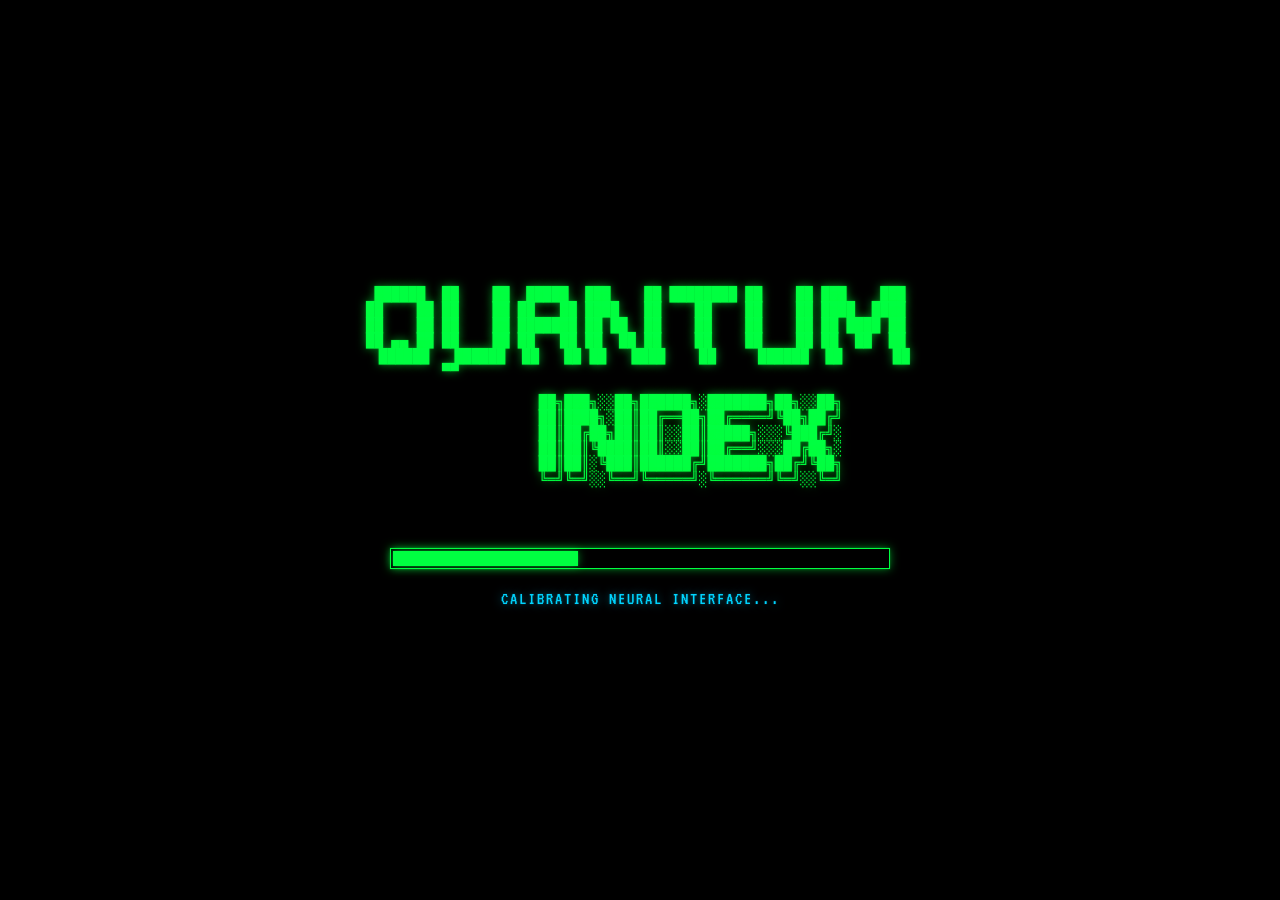
==== commit dc0e41b4: "Update boot logo ASCII art in index.html" ====
--- a/index.html
+++ b/index.html
@@ -34,11 +34,20 @@
         <div class="boot-content">
             <div class="boot-logo">
                 <pre class="boot-ascii">
-  ██████  ██    ██  █████  ███    ██ ████████ ██    ██ ███    ███ 
- ██    ██ ██    ██ ██   ██ ████   ██    ██    ██    ██ ████  ████ 
- ██    ██ ██    ██ ███████ ██ ██  ██    ██    ██    ██ ██ ████ ██ 
- ██    ██ ██    ██ ██   ██ ██  ██ ██    ██    ██    ██ ██  ██  ██ 
-  ██████   ██████  ██   ██ ██   ████    ██     ██████  ██      ██
+ ██████  ██    ██  █████  ███    ██ ████████ ██    ██ ███    ███ 
+██    ██ ██    ██ ██   ██ ████   ██    ██    ██    ██ ████  ████ 
+██    ██ ██    ██ ███████ ██ ██  ██    ██    ██    ██ ██ ████ ██ 
+██ ▄▄ ██ ██    ██ ██   ██ ██  ██ ██    ██    ██    ██ ██  ██  ██ 
+ ██████   ██████  ██   ██ ██   ████    ██     ██████  ██      ██
+    ▀▀                                                 
+
+            ██╗███╗░░██╗██████╗░███████╗██╗░░██╗
+            ██║████╗░██║██╔══██╗██╔════╝╚██╗██╔╝
+            ██║██╔██╗██║██║░░██║█████╗░░░╚███╔╝░
+            ██║██║╚████║██║░░██║██╔══╝░░░██╔██╗░
+            ██║██║░╚███║██████╔╝███████╗██╔╝╚██╗
+            ╚═╝╚═╝░░╚══╝╚═════╝░╚══════╝╚═╝░░╚═╝
+                                                                 
                 </pre>
             </div>
             <div class="boot-progress-container">
